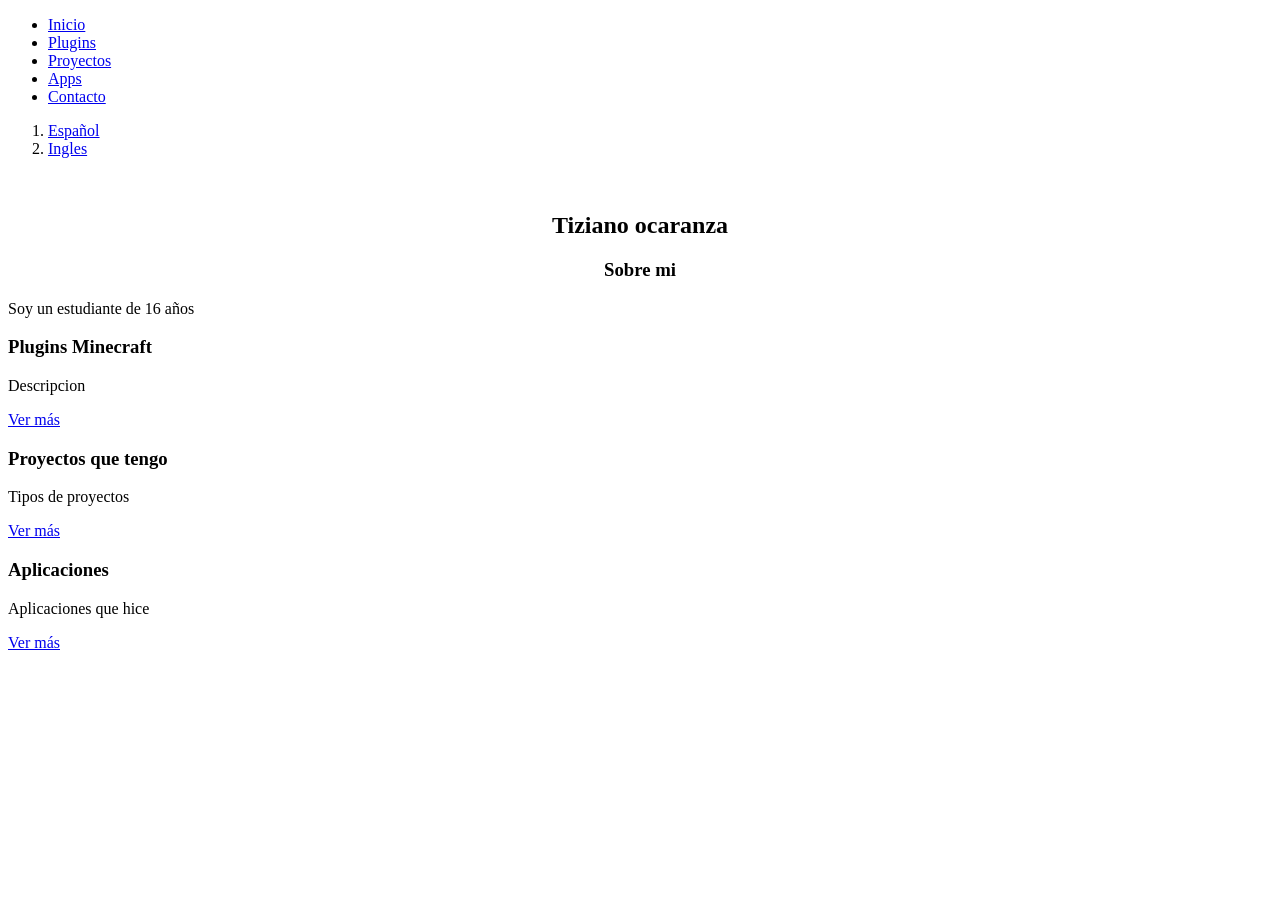
==== SQA/Pages/index.html @ 0a48ed75 "fixed better structure & added content lang etc." ====
<!DOCTYPE html>
<html lang="es">
<head>
    <meta charset="UTF-8">
    <meta name="viewport" content="width=device-width, initial-scale=1.0">
    <title>Document</title>
    <link rel="stylesheet" href="../styles/styles.css">
    <script src="../scripts/script.js" defer></script>
</head>
<body>
    <header>
        <nav>
            <ul>
                <li><a href="#inicio">Inicio</a></li>
                <li><a href="#plugins">Plugins</a></li>
                <li><a href="#proyectos">Proyectos</a></li>
                <li><a href="#apps">Apps</a></li>
                <li><a href="#contacto">Contacto</a></li>
            </ul>
            <ol>
                <li><a href="index.html">Español</a></li>
                <li><a href="indexEN.html">Ingles</a></li>
            </ol>
        </nav>
    </header>  <br>
    <h2 align="center">Tiziano ocaranza</h2> 
    <section class="inicio" id="inicio">
    
    <div class="container">
        <div class="Bigcard">
            <h3 align = center>Sobre mi</h2>
            <p>Soy un estudiante de 16 años</p>
        </div>
    </div>

    <div class="container">
        
        <div class="card">
            <div class="cardcontent">
                <h3>Plugins Minecraft</h3>
                <p>Descripcion</p>
                <a href="#" class="link">Ver más</a>
            </div>
        </div>

        <div class="card">
            <div class="cardcontent">
                <h3>Proyectos que tengo</h3>
                <p>Tipos de proyectos</p>
                <a href="#" class="link">Ver más</a>
            </div>
        </div>


        <div class="card">
            <div class="cardcontent">
                <h3>Aplicaciones</h3>
                <p>Aplicaciones que hice</p>
                <a href="#" class="link">Ver más</a>
            </div>
        </div>
    </div>
    </section>
</body>
</html>
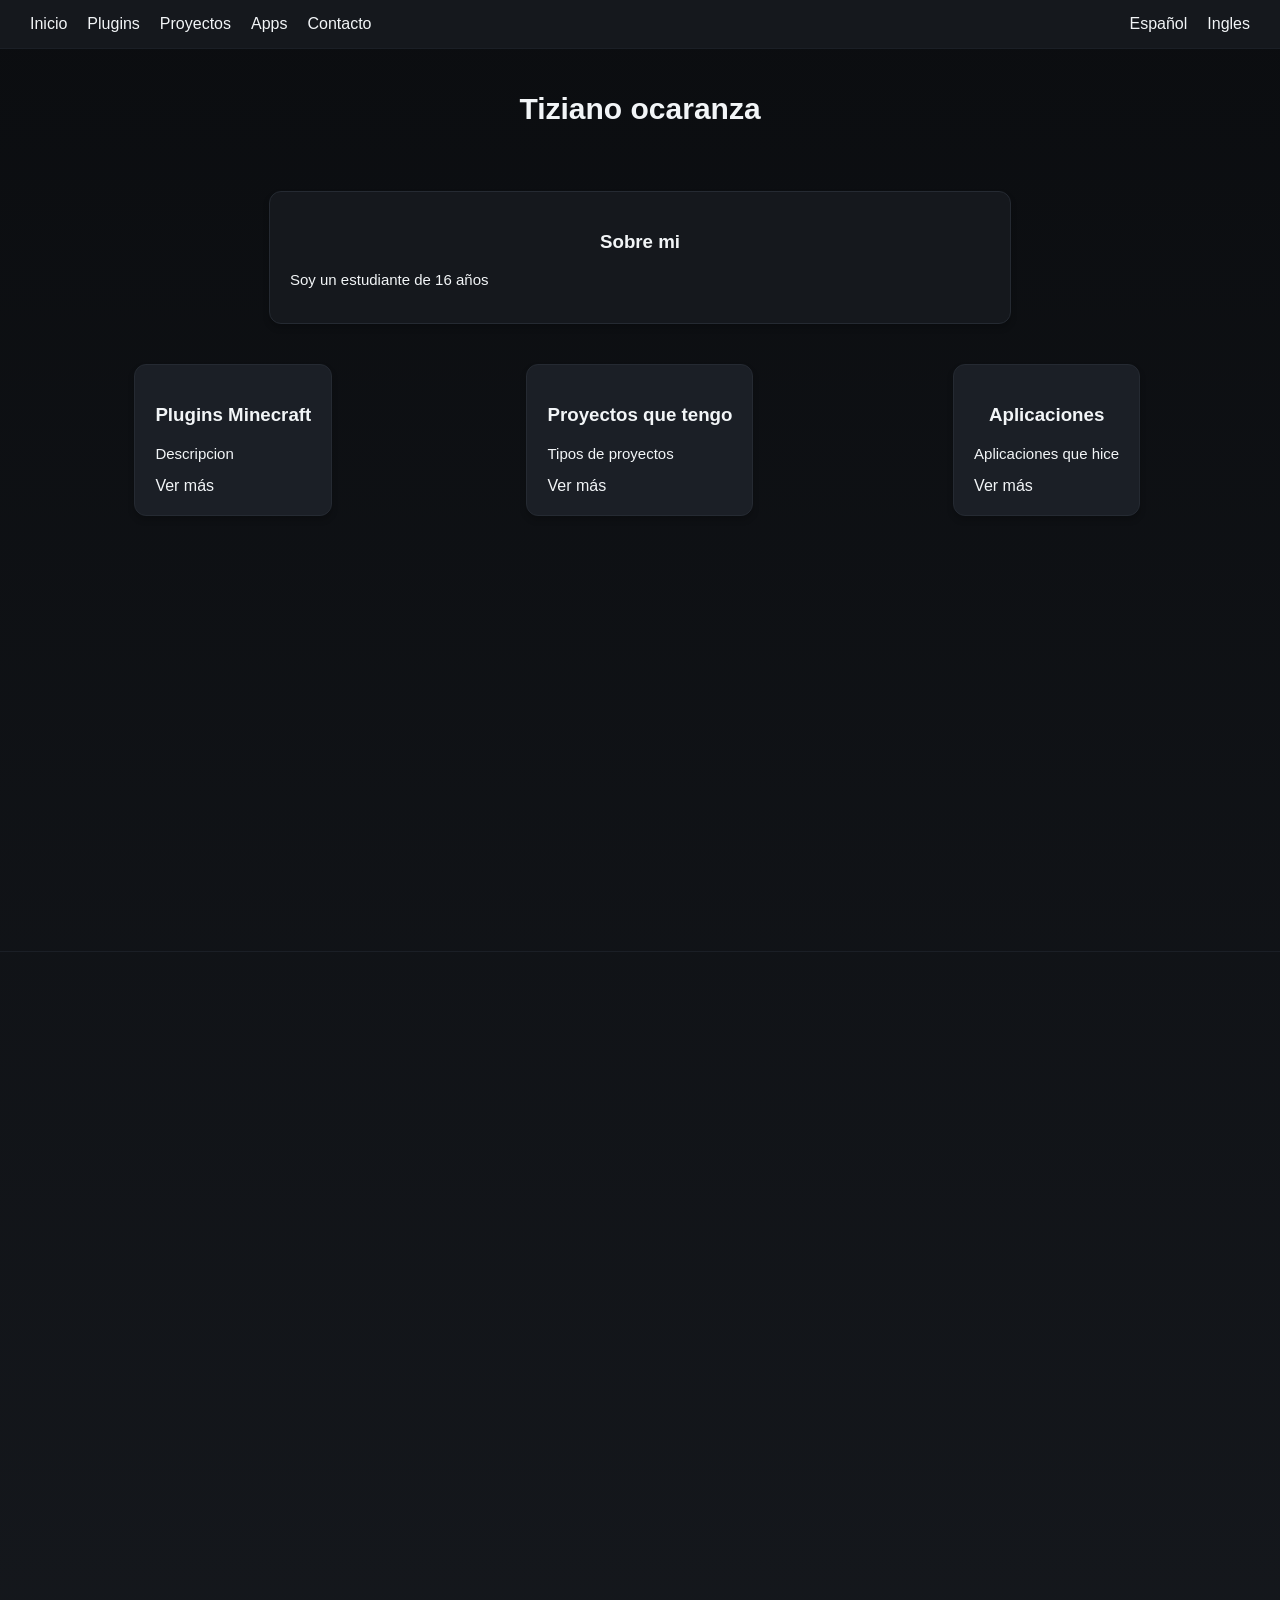
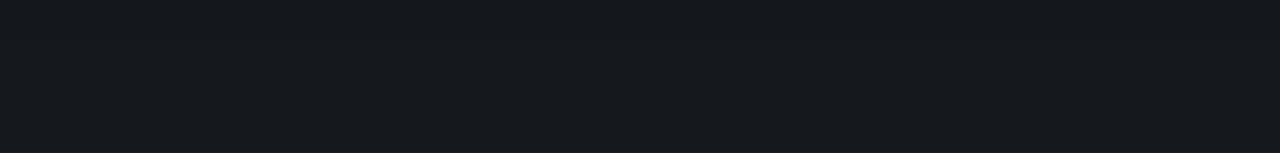
==== commit c396838a: "added images content and description for indexENglish" ====
--- a/SQA/Pages/index.html
+++ b/SQA/Pages/index.html
@@ -4,7 +4,7 @@
     <meta charset="UTF-8">
     <meta name="viewport" content="width=device-width, initial-scale=1.0">
     <title>Document</title>
-    <link rel="stylesheet" href="../styles/styles.css">
+    <link rel="stylesheet" href="../Styles/styles.css">
     <script src="../scripts/script.js" defer></script>
 </head>
 <body>
@@ -61,5 +61,8 @@
         </div>
     </div>
     </section>
+    <section class="foot" id="contacto">
+        
+    </section>
 </body>
 </html>
--- a/SQA/Styles/styles.css
+++ b/SQA/Styles/styles.css
@@ -0,0 +1,209 @@
+
+html {
+    scroll-behavior: smooth;
+}
+
+body {
+    background-color: #0B0D10;
+    background: linear-gradient(#0B0D10, #15181D);
+    font-family: sans-serif;
+    margin: 0;
+    padding: 0;
+}
+
+nav {
+    background-color: #15181D;
+    padding: 15px 30px;
+    display: flex;
+    justify-content: space-between;
+    align-items: center;
+    border-bottom: 1px solid #1B1F26;
+}
+
+ul {
+    margin: 0;
+    padding: 0;
+    display: flex;
+    gap: 20px;
+}
+
+ol {
+    margin: 0;
+    padding: 0;
+    display: flex;
+    gap: 20px;
+    align-items: end;
+}
+
+li {
+    list-style: none;
+}
+
+a {
+    color: #F2F5F7;
+    text-decoration: none;
+    transition: color 0.2s ease;
+}
+
+a:hover {
+    color: #7CFF6B;
+}
+
+section {
+    height: 80vh;
+    padding: 40px;
+    border-bottom: 1px solid #1B1F26;
+}
+
+h2 {
+    color: #F2F5F7;
+    font-size: clamp(30px, 4vw, 30px);
+}
+
+p {
+    color: #F2F5F7;
+    font-size: clamp(12px, 2vw, 15px);
+}
+
+.container {
+    display: grid;
+    justify-items: center;
+    grid-template-columns: repeat(auto-fit, minmax(280px, 1fr));
+    gap: 20px;
+    margin-bottom: 40px;
+}
+
+h3 {
+    color: #F2F5F7;
+    text-align: center;
+}
+
+.card {
+    opacity: 0;
+    transform: translateY(40px);
+
+    animation: aparecer 0.6s cubic-bezier(0.2, 0.8, 0.2, 1) forwards;
+    animation-delay: var(--retraso);
+
+    background: #1B1F26;
+    border: 1px solid #252A32;
+    border-radius: 12px;
+    padding: 20px;
+
+    box-shadow: 0 4px 6px rgba(0, 0, 0, 0.20);
+
+    transition:
+        transform 0.3s ease,
+        box-shadow 0.3s ease,
+        border-color 0.3s ease;
+}
+
+.card-vertical {
+    opacity: 0;
+    transform: translateY(40px);
+
+    animation: aparecer 0.6s cubic-bezier(0.2, 0.8, 0.2, 1) forwards;
+    animation-delay: var(--retraso);
+
+    background: #1B1F26;
+    border: 1px solid #252A32;
+    border-radius: 12px;
+    padding: 20px;
+    display: flex;
+    flex-direction: row;
+
+    box-shadow: 0 4px 6px rgba(0, 0, 0, 0.20);
+
+    transition:
+        transform 0.3s ease,
+        box-shadow 0.3s ease,
+        border-color 0.3s ease;
+}
+
+
+
+.Bigcard {
+    opacity: 0;
+    transform: translateY(40px);
+
+    animation: aparecer 0.6s cubic-bezier(0.2, 0.8, 0.2, 1) forwards;
+    animation-delay: var(--retraso);
+
+    width: clamp(280px, 90vw, 700px);
+
+    background: #15181D;
+    border: 1px solid #252A32;
+    border-radius: 12px;
+    padding: 20px;
+
+    box-shadow: 0 4px 6px rgba(0, 0, 0, 0.20);
+
+    transition:
+        transform 0.3s ease,
+        box-shadow 0.3s ease,
+        border-color 0.3s ease;
+}
+
+.videos-container {
+    flex: 1; 
+    display: grid;
+    grid-template-columns: repeat(2, 1fr);
+    gap: 15px; 
+}
+.videocard {
+    height: 100px;
+    width: 200px;
+    overflow: hidden;
+}
+
+.videocard img {
+    width: 100%;
+    height: 100%;
+    max-width: 100%;
+    max-height: 100%; 
+    object-fit: cover;
+}
+
+
+@keyframes aparecer {
+    to {
+        opacity: 1;
+        transform: translateY(0);
+    }
+}
+
+.card:hover {
+    transform: translateY(-10px);
+
+    border-color: #7CFF6B;
+
+    box-shadow:
+        0 15px 30px rgba(0, 0, 0, 0.55),
+        0 0 20px rgba(124, 255, 107, 0.08);
+
+    cursor: pointer;
+}
+
+.Bigcard:hover {
+    transform: translateY(-10px);
+
+    border-color: #58A6FF;
+
+    box-shadow:
+        0 15px 30px rgba(0, 0, 0, 0.55),
+        0 0 20px rgba(88, 166, 255, 0.08);
+
+    cursor: pointer;
+}
+
+.secondary-text {
+    color: #8B949E;
+}
+
+.highlight {
+    color: #7CFF6B;
+}
+
+.accent-blue {
+    color: #58A6FF;
+}
